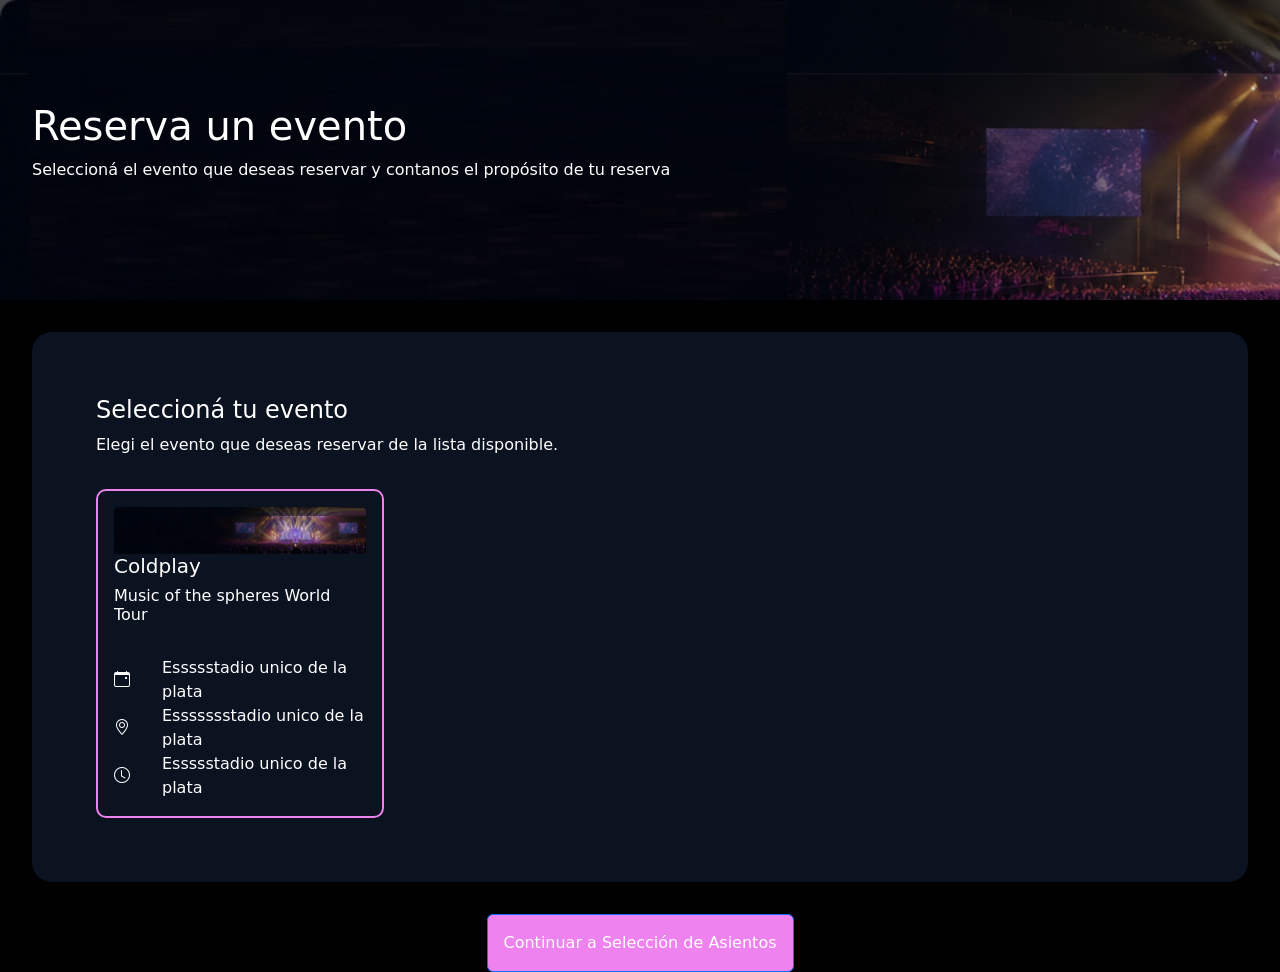
==== Proyecto Software/src/index.html @ 6a6347ea "Haciendo home (front end), armando esqueleto de html y css" ====
﻿<!DOCTYPE html>
<html>
<head>
    <meta charset="utf-8" />
    <title></title>
    <link rel="stylesheet" href="https://cdn.jsdelivr.net/npm/bootstrap-icons@1.13.1/font/bootstrap-icons.min.css">
    <link href="https://cdn.jsdelivr.net/npm/bootstrap@5.3.8/dist/css/bootstrap.min.css" rel="stylesheet" integrity="sha384-sRIl4kxILFvY47J16cr9ZwB07vP4J8+LH7qKQnuqkuIAvNWLzeN8tE5YBujZqJLB" crossorigin="anonymous">
    <style>
        @import url("https://cdn.jsdelivr.net/npm/bootstrap-icons@1.13.1/font/bootstrap-icons.min.css");
    </style>
</head>
<body style="background-color:black">
    <header style="background-image: url('./assets/img/headerBackground.png'); height: 300px; width: 100%; display: flex; flex-direction: column; justify-content: center; padding: 2rem;">
        <div>
            <h1 style="color:white">
                Reserva un evento
            </h1>
        </div>
        
        <div>
            <p style="color: white">Seleccioná el evento que deseas reservar y contanos el propósito de tu reserva</p>
        </div>
    </header>
    <main style="background-color: #0B1220; margin: 2rem; padding: 2rem; border-radius: 20px;">
        <article style="margin: 2rem;">
            <h4 style="color: white;">Seleccioná tu evento</h4>
            <p style="color: white;">Elegi el evento que deseas reservar de la lista disponible.</p>
        </article>
        <div class="card" style="width: 18rem; margin: 2rem; cursor: pointer; background-color: #0B1220; color: white; border: 2px solid violet; border-radius: 10px;">
            <div class="card-body">
                <img src="./assets/img/headerBackground.png" class="card-img-top" alt="...">
                <h5 class="card-text">Coldplay</h5>
                <h6 class="card-text">Music of the spheres World Tour</h6>
            </div>
            <div class="card-body">
                <div style="display: flex; flex-direction: row; align-items: center;">
                    <i style="margin-right:2rem;" class="bi bi-calendar-event"></i><span class="card-text">Essssstadio unico de la plata</span>
                </div>
                <div style="display: flex; flex-direction: row; align-items: center;">
                    <i style="margin-right:2rem;" class="bi bi-geo-alt"></i><span class="card-text">Essssssstadio unico de la plata</span>
                </div>
                <div style="display: flex; flex-direction: row; align-items: center;">
                    <i style="margin-right:2rem;" class="bi bi-clock"></i><span class="card-text">Essssstadio unico de la plata</span>
                </div>
            </div>
        </div>
    </main>
    <footer style="display:flex; justify-content:center;align-items:center; ">
        <button type="button" style="padding:1rem; background-color:violet;" class="btn btn-primary">Continuar a Selección de Asientos</button>
    </footer>
    <script src="https://cdn.jsdelivr.net/npm/bootstrap@5.3.8/dist/js/bootstrap.bundle.min.js" integrity="sha384-FKyoEForCGlyvwx9Hj09JcYn3nv7wiPVlz7YYwJrWVcXK/BmnVDxM+D2scQbITxI" crossorigin="anonymous"></script>
</body>
</html>
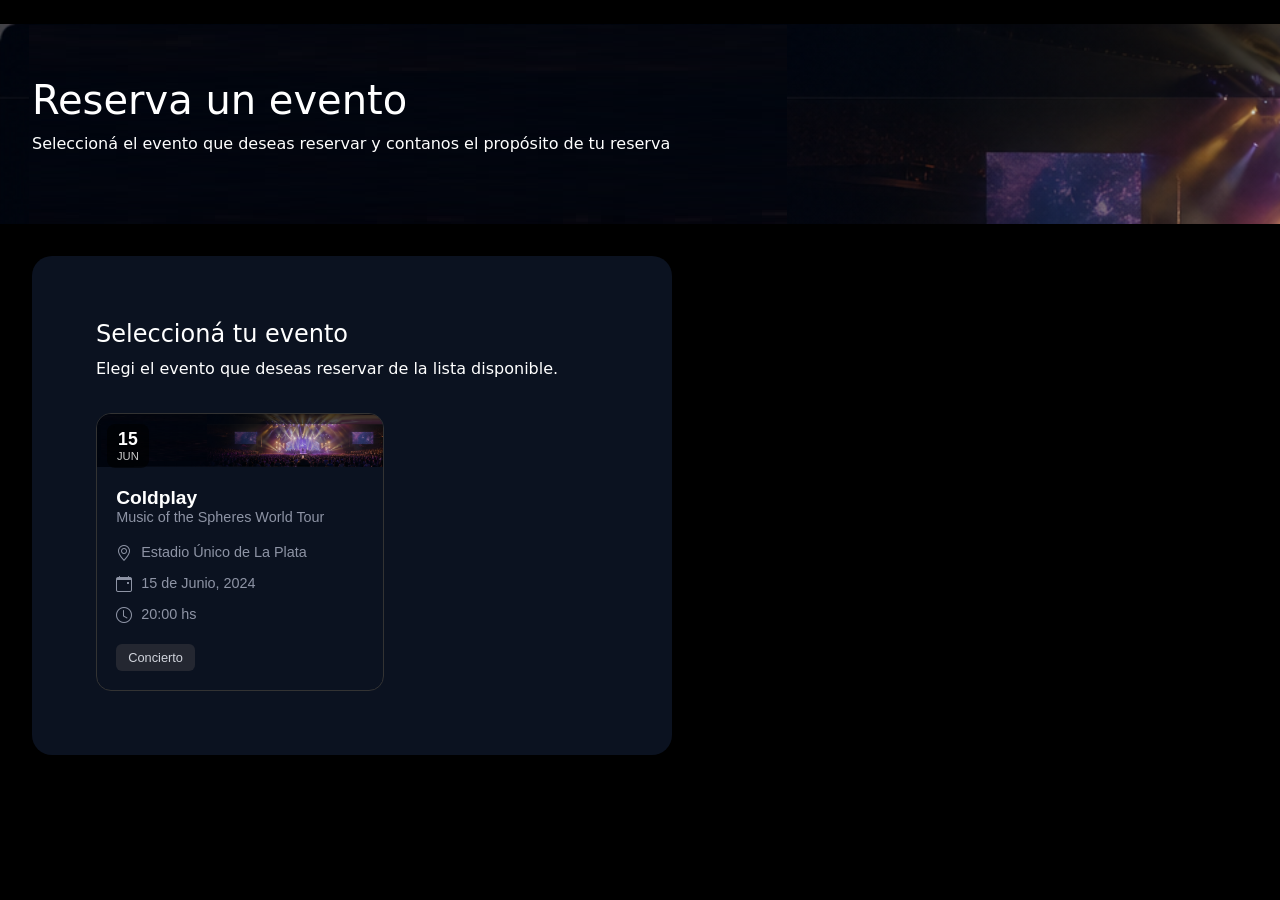
==== commit 2a85e4a5: "Avanzando con diseño de Front End. Se diseño el inicio que lista los eventos, al clickear, el conten" ====
--- a/Proyecto Software/src/index.html
+++ b/Proyecto Software/src/index.html
@@ -1,53 +1,71 @@
-﻿<!DOCTYPE html>
+﻿﻿
+<!DOCTYPE html>
 <html>
 <head>
     <meta charset="utf-8" />
     <title></title>
+    <link rel="stylesheet" href="./assets/css/index.css">
     <link rel="stylesheet" href="https://cdn.jsdelivr.net/npm/bootstrap-icons@1.13.1/font/bootstrap-icons.min.css">
     <link href="https://cdn.jsdelivr.net/npm/bootstrap@5.3.8/dist/css/bootstrap.min.css" rel="stylesheet" integrity="sha384-sRIl4kxILFvY47J16cr9ZwB07vP4J8+LH7qKQnuqkuIAvNWLzeN8tE5YBujZqJLB" crossorigin="anonymous">
     <style>
         @import url("https://cdn.jsdelivr.net/npm/bootstrap-icons@1.13.1/font/bootstrap-icons.min.css");
     </style>
+    <script src="./assets/js/index.js" defer></script>
 </head>
 <body style="background-color:black">
-    <header style="background-image: url('./assets/img/headerBackground.png'); height: 300px; width: 100%; display: flex; flex-direction: column; justify-content: center; padding: 2rem;">
+    <header style="background-image: url('./assets/img/headerBackground.png'); height: 200px; width: 100%; display: flex; flex-direction: column; justify-content: center; padding: 2rem;">
         <div>
             <h1 style="color:white">
                 Reserva un evento
             </h1>
         </div>
-        
+
         <div>
             <p style="color: white">Seleccioná el evento que deseas reservar y contanos el propósito de tu reserva</p>
         </div>
     </header>
-    <main style="background-color: #0B1220; margin: 2rem; padding: 2rem; border-radius: 20px;">
+    <main id="main-content" style="background-color: #0B1220; margin: 2rem; padding: 2rem; border-radius: 20px; width:50%;">
         <article style="margin: 2rem;">
             <h4 style="color: white;">Seleccioná tu evento</h4>
             <p style="color: white;">Elegi el evento que deseas reservar de la lista disponible.</p>
         </article>
-        <div class="card" style="width: 18rem; margin: 2rem; cursor: pointer; background-color: #0B1220; color: white; border: 2px solid violet; border-radius: 10px;">
-            <div class="card-body">
-                <img src="./assets/img/headerBackground.png" class="card-img-top" alt="...">
-                <h5 class="card-text">Coldplay</h5>
-                <h6 class="card-text">Music of the spheres World Tour</h6>
+        <div id="card-coldplay" class="card event-card" style="width: 18rem; margin: 2rem; cursor: pointer; background-color: #0B1220; color: white; border: 1px solid #333; border-radius: 15px; overflow: hidden; font-family: sans-serif;">
+            <div style="position: relative;">
+                <img src="./assets/img/headerBackground.png" class="card-img-top" alt="Coldplay" style="display: block;">
+                <div style="position: absolute; top: 10px; left: 10px; background: rgba(0,0,0,0.6); padding: 5px 10px; border-radius: 8px; text-align: center; line-height: 1.2;">
+                    <div style="font-weight: bold; font-size: 1.1rem;">15</div>
+                    <div style="font-size: 0.7rem; color: #ccc; text-transform: uppercase;">Jun</div>
+                </div>
+                <div class="check-badge" style="position: absolute; top: 10px; right: 10px; background: white; color: #0B1220; border-radius: 50%; width: 22px; height: 22px; display: flex; align-items: center; justify-content: center; font-size: 0.8rem;">
+                    <i class="bi bi-check-lg"></i>
+                </div>
             </div>
-            <div class="card-body">
-                <div style="display: flex; flex-direction: row; align-items: center;">
-                    <i style="margin-right:2rem;" class="bi bi-calendar-event"></i><span class="card-text">Essssstadio unico de la plata</span>
+
+            <div class="card-body" style="padding: 1.2rem 1.2rem 0.5rem 1.2rem;">
+                <h5 class="card-title" style="margin-bottom: 0.2rem; font-weight: bold; font-size: 1.2rem;">Coldplay</h5>
+                <h6 class="card-subtitle" style="color: #8e94a5; font-weight: normal; font-size: 0.9rem;">Music of the Spheres World Tour</h6>
+            </div>
+
+            <div class="card-body" style="padding: 0.5rem 1.2rem 1.2rem 1.2rem; display: flex; flex-direction: column; gap: 0.6rem;">
+                <div style="display: flex; align-items: center; color: #8e94a5;">
+                    <i class="bi bi-geo-alt" style="width: 25px;"></i>
+                    <span style="font-size: 0.9rem;">Estadio Único de La Plata</span>
                 </div>
-                <div style="display: flex; flex-direction: row; align-items: center;">
-                    <i style="margin-right:2rem;" class="bi bi-geo-alt"></i><span class="card-text">Essssssstadio unico de la plata</span>
+                <div style="display: flex; align-items: center; color: #8e94a5;">
+                    <i class="bi bi-calendar-event" style="width: 25px;"></i>
+                    <span style="font-size: 0.9rem;">15 de Junio, 2024</span>
                 </div>
-                <div style="display: flex; flex-direction: row; align-items: center;">
-                    <i style="margin-right:2rem;" class="bi bi-clock"></i><span class="card-text">Essssstadio unico de la plata</span>
+                <div style="display: flex; align-items: center; color: #8e94a5; margin-bottom: 0.5rem;">
+                    <i class="bi bi-clock" style="width: 25px;"></i>
+                    <span style="font-size: 0.9rem;">20:00 hs</span>
+                </div>
+
+                <div style="background-color: #242731; color: #d1d4dc; padding: 4px 12px; border-radius: 6px; font-size: 0.8rem; width: fit-content;">
+                    Concierto
                 </div>
             </div>
         </div>
     </main>
-    <footer style="display:flex; justify-content:center;align-items:center; ">
-        <button type="button" style="padding:1rem; background-color:violet;" class="btn btn-primary">Continuar a Selección de Asientos</button>
-    </footer>
     <script src="https://cdn.jsdelivr.net/npm/bootstrap@5.3.8/dist/js/bootstrap.bundle.min.js" integrity="sha384-FKyoEForCGlyvwx9Hj09JcYn3nv7wiPVlz7YYwJrWVcXK/BmnVDxM+D2scQbITxI" crossorigin="anonymous"></script>
 </body>
 </html>
--- a/Proyecto Software/src/assets/css/index.css
+++ b/Proyecto Software/src/assets/css/index.css
@@ -0,0 +1,36 @@
+﻿/* Estado base de la card */
+.event-card {
+    transition: all 0.3s ease;
+    border: 1px solid #333 !important; /* Borde normal */
+}
+
+/* Ocultamos el check por defecto */
+.check-badge {
+    display: none !important;
+}
+
+/* Estilos cuando la card tiene la clase 'selected' */
+.event-card.selected {
+    border: 2px solid #a855f7 !important; /* Borde flúor (Violeta/Fucsia) */
+    box-shadow: 0 0 15px rgba(168, 85, 247, 0.4); /* Efecto de resplandor */
+}
+
+    .event-card.selected .check-badge {
+        display: flex !important; /* Mostramos el check solo cuando está seleccionada */
+    }
+
+/* El check estará oculto por defecto */
+.check-badge {
+    display: none !important; /* Usamos !important para sobreescribir el flex del inline style */
+}
+
+/* Solo cuando el padre (la card) tenga la clase 'selected', el check se muestra */
+.card.selected .check-badge {
+    display: flex !important;
+}
+
+/* El borde flúor que querías */
+.card.selected {
+    border: 2px solid #a855f7 !important;
+    box-shadow: 0 0 10px rgba(168, 85, 247, 0.5);
+}
